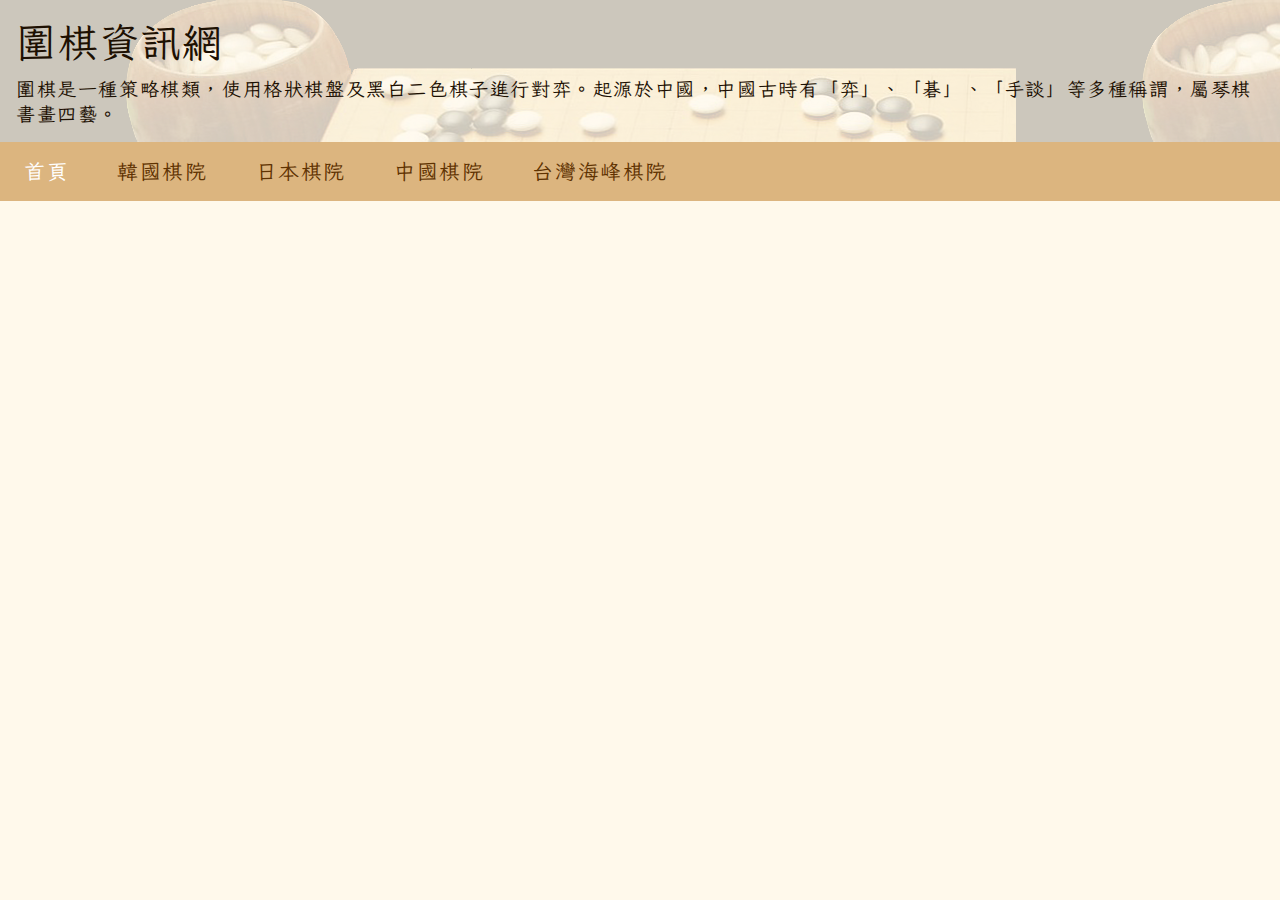
==== index.html @ 6cd749ed "20241214 add header" ====
<!DOCTYPE html>
<html lang="zh-hant-TW">
  <head>
    <meta charset="UTF-8" />
    <meta name="viewport" content="width=device-width, initial-scale=1.0" />
    <title>圍棋資訊網</title>
    <link rel="preconnect" href="https://fonts.googleapis.com" />
    <link rel="preconnect" href="https://fonts.gstatic.com" crossorigin />
    <link
      href="https://fonts.googleapis.com/css2?family=LXGW+WenKai+TC&family=Playwrite+GB+S:ital,wght@0,100..400;1,100..400&display=swap"
      rel="stylesheet"
    />
    <link rel="stylesheet" href="./style.css" />
  </head>
  <body>
    <header>
      <div class="top">
        <h1>圍棋資訊網</h1>
        <p>
          圍棋是一種策略棋類，使用格狀棋盤及黑白二色棋子進行對弈。起源於中國，中國古時有「弈」、「碁」、「手談」等多種稱謂，屬琴棋書畫四藝。
        </p>
      </div>
      <nav>
        <ul>
          <li><a class="active" href="#">首頁</a></li>
          <li><a href="./korea.html">韓國棋院</a></li>
          <li><a href="./japan.html">日本棋院</a></li>
          <li><a href="./china.html">中國棋院</a></li>
          <li><a href="./taiwan.html">台灣海峰棋院</a></li>
        </ul>
      </nav>
    </header>
    <main></main>
    <footer></footer>
  </body>
</html>
---- style.css ----
/* css reset */
* {
  margin: 0;
  padding: 0;
  box-sizing: border-box;
  font-family: "LXGW WenKai TC", sans-serif;
  letter-spacing: 0.1rem;
  color: var(--text-primary);
}

h1, h2, h3, h4, h5, h6 {
  font-weight: normal;
}

body {
  background-color: var(--bg-secondary);
}

/* variables */
:root {
  --text-primary: #1d1002;
  --text-secondary: #5f3201;
  --text-tertiary: rgb(255, 255, 255);

  --bg-primary: #dcb57f;
  --bg-secondary: rgb(255, 249, 235);
}

/* global */
a {
  text-decoration: none;
  color: var(--text-primary);
}

/* header */

header .top {
  padding: 1rem;
  background-image: url('./images/background.png');
}

header .top h1 {
  font-size: 2.5rem;
  margin-bottom: 0.5rem;
}

header .top p {
  font-size: 1.2rem;
}

nav {
  background: var(--bg-primary);
}

nav ul {
  display: flex;
  list-style: none;
}

nav ul li {
  padding: 1rem 1.5rem;
  font-size: 1.3rem;
}

nav ul li a {
  color: var(--text-secondary);
  transition: all 0.3s ease-out;
}

nav ul li a:hover {
  color: var(--text-tertiary);
}

.active {
  color: var(--text-tertiary);
}
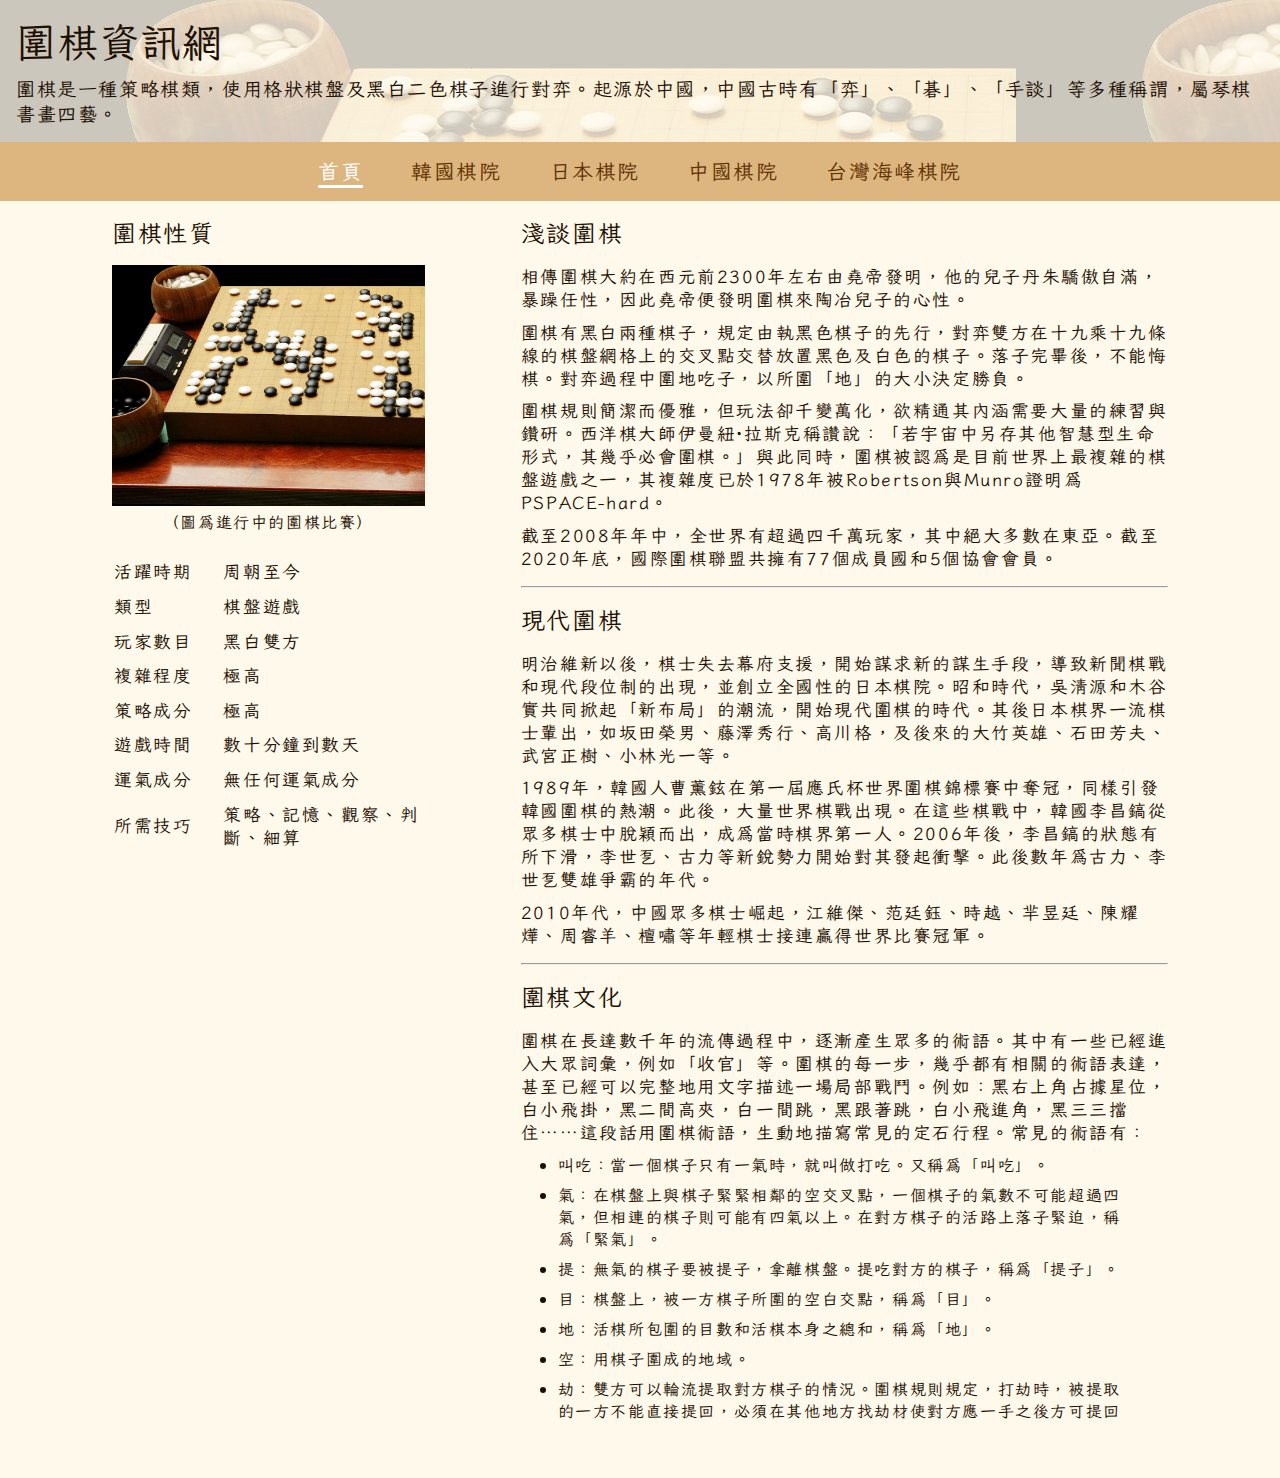
==== commit 980a5a6b: "20241214 update index css" ====
--- a/index.html
+++ b/index.html
@@ -30,7 +30,97 @@
         </ul>
       </nav>
     </header>
-    <main></main>
+    <main>
+      <div class="container">
+        <section class="left">
+          <h2>圍棋性質</h2>
+          <figure>
+            <img src="./images/go-equipment.png" alt="圍棋用具圖片" />
+            <figcaption>（圖為進行中的圍棋比賽）</figcaption>
+          </figure>
+          <table>
+            <tbody>
+              <tr>
+                <td style="width: 35%;">活躍時期</td>
+                <td style="width: 65%;">周朝至今</td>
+              </tr>
+              <tr>
+                <td>類型</td>
+                <td>棋盤遊戲</td>
+              </tr>
+              <tr>
+                <td>玩家數目</td>
+                <td>黑白雙方</td>
+              </tr>
+              <tr>
+                <td>複雜程度</td>
+                <td>極高</td>
+              </tr>
+              <tr>
+                <td>策略成分</td>
+                <td>極高</td>
+              </tr>
+              <tr>
+                <td>遊戲時間</td>
+                <td>數十分鐘到數天</td>
+              </tr>
+              <tr>
+                <td>運氣成分</td>
+                <td>無任何運氣成分</td>
+              </tr>
+              <tr>
+                <td>所需技巧</td>
+                <td>策略、記憶、觀察、判斷、細算</td>
+              </tr>
+            </tbody>
+          </table>
+        </section>
+        <section class="right">
+          <section class="about">
+            <h2>淺談圍棋</h2>
+            <p>
+              相傳圍棋大約在西元前2300年左右由堯帝發明，他的兒子丹朱驕傲自滿，暴躁任性，因此堯帝便發明圍棋來陶冶兒子的心性。
+            </p>
+            <p>
+              圍棋有黑白兩種棋子，規定由執黑色棋子的先行，對弈雙方在十九乘十九條線的棋盤網格上的交叉點交替放置黑色及白色的棋子。落子完畢後，不能悔棋。對弈過程中圍地吃子，以所圍「地」的大小決定勝負。
+            </p>
+            <p>
+              圍棋規則簡潔而優雅，但玩法卻千變萬化，欲精通其內涵需要大量的練習與鑽研。西洋棋大師伊曼紐·拉斯克稱讚說：「若宇宙中另存其他智慧型生命形式，其幾乎必會圍棋。」與此同時，圍棋被認為是目前世界上最複雜的棋盤遊戲之一，其複雜度已於1978年被Robertson與Munro證明為PSPACE-hard。
+            </p>
+            <p>
+              截至2008年年中，全世界有超過四千萬玩家，其中絕大多數在東亞。截至2020年底，國際圍棋聯盟共擁有77個成員國和5個協會會員。
+            </p>
+          </section>
+          <hr />
+          <section class="today">
+            <h2>現代圍棋</h2>
+            <p>
+              明治維新以後，棋士失去幕府支援，開始謀求新的謀生手段，導致新聞棋戰和現代段位制的出現，並創立全國性的日本棋院。昭和時代，吳清源和木谷實共同掀起「新布局」的潮流，開始現代圍棋的時代。其後日本棋界一流棋士輩出，如坂田榮男、藤澤秀行、高川格，及後來的大竹英雄、石田芳夫、武宮正樹、小林光一等。
+            </p>
+            <p>
+              1989年，韓國人曹薰鉉在第一屆應氏杯世界圍棋錦標賽中奪冠，同樣引發韓國圍棋的熱潮。此後，大量世界棋戰出現。在這些棋戰中，韓國李昌鎬從眾多棋士中脫穎而出，成為當時棋界第一人。2006年後，李昌鎬的狀態有所下滑，李世乭、古力等新銳勢力開始對其發起衝擊。此後數年為古力、李世乭雙雄爭霸的年代。
+            </p>
+            <p>
+              2010年代，中國眾多棋士崛起，江維傑、范廷鈺、時越、羋昱廷、陳耀燁、周睿羊、檀嘯等年輕棋士接連贏得世界比賽冠軍。
+            </p>
+          </section>
+          <hr />
+          <section class="culture">
+            <h2>圍棋文化</h2>
+            <p>圍棋在長達數千年的流傳過程中，逐漸產生眾多的術語。其中有一些已經進入大眾詞彙，例如「收官」等。圍棋的每一步，幾乎都有相關的術語表達，甚至已經可以完整地用文字描述一場局部戰鬥。例如：黑右上角占據星位，白小飛掛，黑二間高夾，白一間跳，黑跟著跳，白小飛進角，黑三三擋住……這段話用圍棋術語，生動地描寫常見的定石行程。常見的術語有：</p>
+            <ul>
+              <li>叫吃：當一個棋子只有一氣時，就叫做打吃。又稱為「叫吃」。</li>
+              <li>氣：在棋盤上與棋子緊緊相鄰的空交叉點，一個棋子的氣數不可能超過四氣，但相連的棋子則可能有四氣以上。在對方棋子的活路上落子緊迫，稱為「緊氣」。</li>
+              <li>提：無氣的棋子要被提子，拿離棋盤。提吃對方的棋子，稱為「提子」。</li>
+              <li>目：棋盤上，被一方棋子所圍的空白交點，稱為「目」。</li>
+              <li>地：活棋所包圍的目數和活棋本身之總和，稱為「地」。</li>
+              <li>空：用棋子圍成的地域。</li>
+              <li>劫：雙方可以輪流提取對方棋子的情況。圍棋規則規定，打劫時，被提取的一方不能直接提回，必須在其他地方找劫材使對方應一手之後方可提回</li>
+            </ul>
+          </section>
+        </section>
+      </div>
+    </main>
     <footer></footer>
   </body>
 </html>
--- a/style.css
+++ b/style.css
@@ -8,7 +8,12 @@
   color: var(--text-primary);
 }
 
-h1, h2, h3, h4, h5, h6 {
+h1,
+h2,
+h3,
+h4,
+h5,
+h6 {
   font-weight: normal;
 }
 
@@ -36,7 +41,7 @@
 
 header .top {
   padding: 1rem;
-  background-image: url('./images/background.png');
+  background-image: url("./images/background.png");
 }
 
 header .top h1 {
@@ -54,6 +59,7 @@
 
 nav ul {
   display: flex;
+  justify-content: center;
   list-style: none;
 }
 
@@ -64,13 +70,81 @@
 
 nav ul li a {
   color: var(--text-secondary);
-  transition: all 0.3s ease-out;
+  transition: color 0.3s ease-out;
 }
 
 nav ul li a:hover {
   color: var(--text-tertiary);
+  border-bottom: 3px solid var(--text-tertiary);
 }
 
 .active {
   color: var(--text-tertiary);
-}+  border-bottom: 3px solid var(--text-tertiary);
+
+}
+
+.container {
+  width: 85%;
+  /* max-width: 1400px; */
+  margin: auto;
+  padding: 1rem 0;
+  display: flex;
+  flex-wrap: wrap;
+}
+
+section.left {
+  flex: 1 1 300px;
+  margin-right: 2rem;
+  margin-bottom: 2rem;
+  padding: 0 1rem;
+}
+
+section.left h2 {
+  margin-bottom: 1rem;
+}
+
+section.left img {
+  width: 100%;
+}
+
+section.left figure {
+  text-align: center;
+  margin-bottom: 1rem;
+}
+
+section.left table,
+section.left td {
+  padding: 0.3rem 0;
+  font-size: 1.1rem;
+}
+
+section.right {
+  flex: 4 1 500px;
+  margin-left: 2rem;
+  margin-bottom: 2rem;
+  padding: 0 1rem;
+}
+
+section.right h2 {
+  margin-bottom: 1rem;
+}
+
+section.right p {
+  margin-bottom: 0.6rem;
+  font-size: 1.1rem;
+
+}
+
+hr {
+  margin: 1rem 0;
+}
+
+section.right ul {
+  list-style-position: outside;
+  padding: 0 1.8rem;
+}
+
+section.right ul li {
+  margin: 0.5rem;
+}
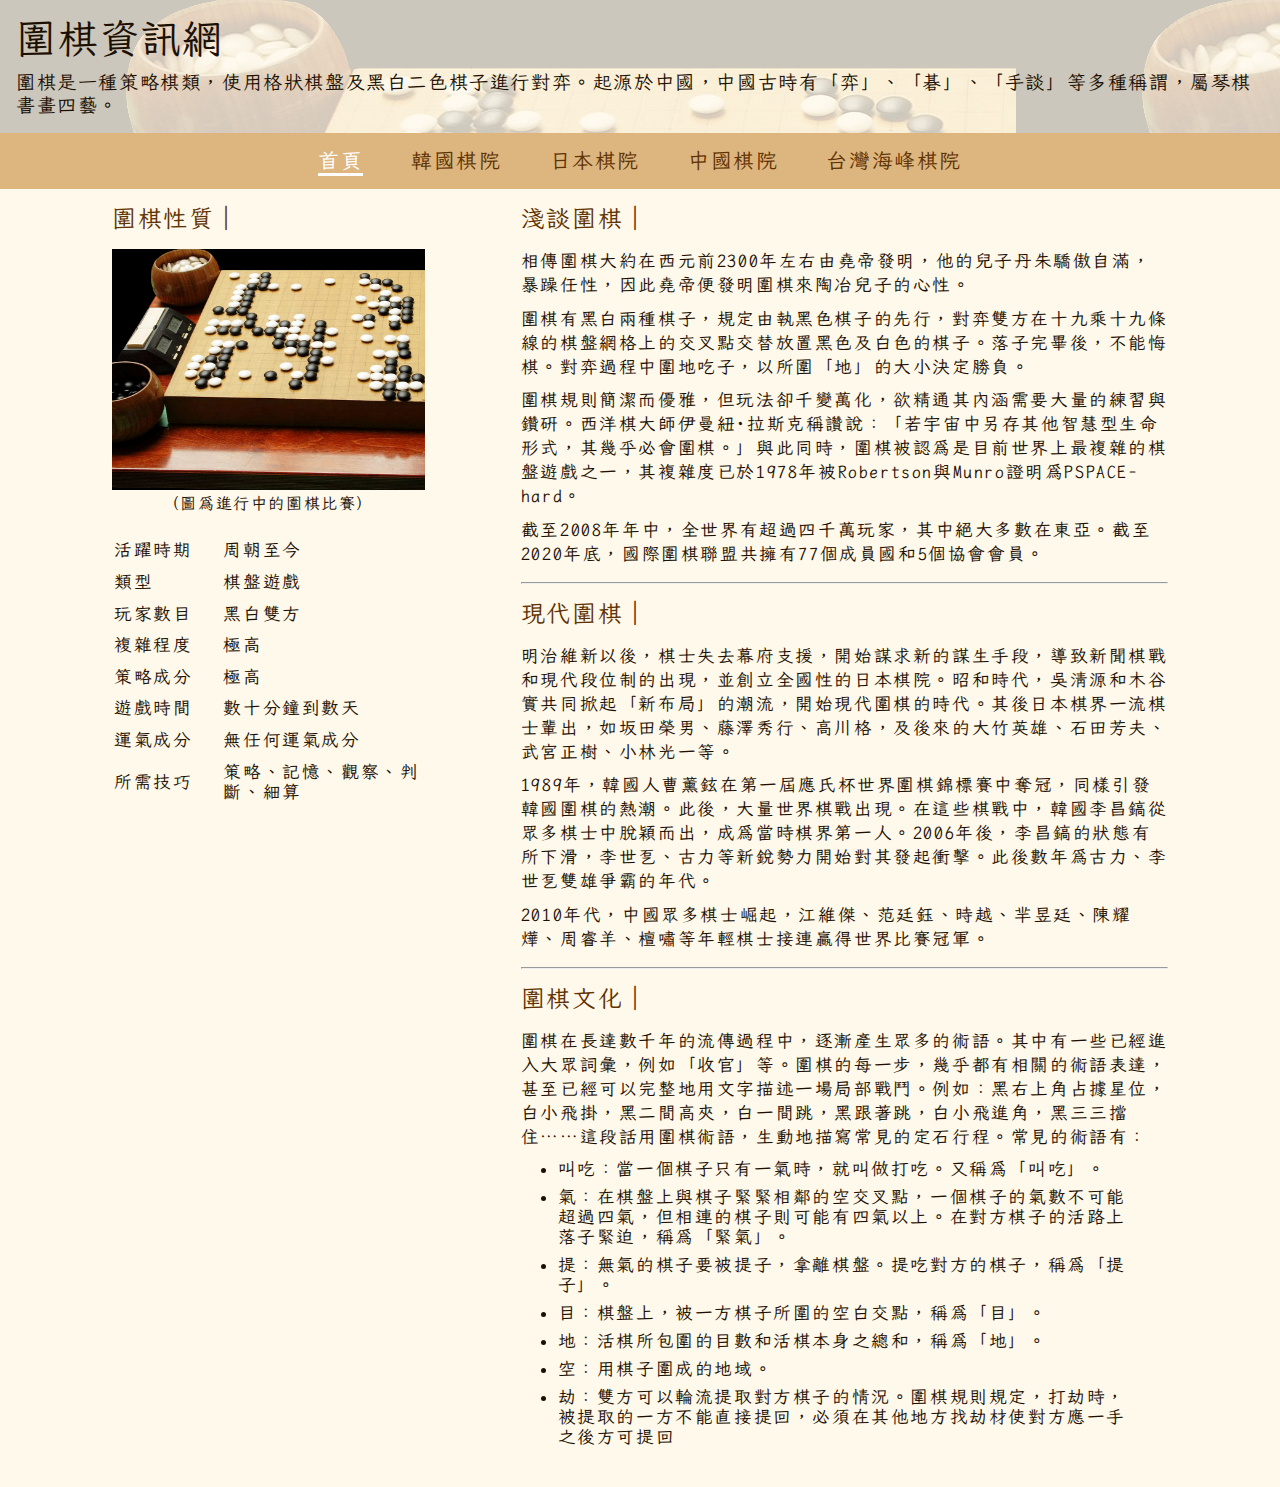
==== commit c75a52b7: "20241215 update css, index, korea, japan" ====
--- a/index.html
+++ b/index.html
@@ -3,11 +3,11 @@
   <head>
     <meta charset="UTF-8" />
     <meta name="viewport" content="width=device-width, initial-scale=1.0" />
-    <title>圍棋資訊網</title>
+    <title>首頁｜圍棋資訊網</title>
     <link rel="preconnect" href="https://fonts.googleapis.com" />
     <link rel="preconnect" href="https://fonts.gstatic.com" crossorigin />
     <link
-      href="https://fonts.googleapis.com/css2?family=LXGW+WenKai+TC&family=Playwrite+GB+S:ital,wght@0,100..400;1,100..400&display=swap"
+      href="https://fonts.googleapis.com/css2?family=LXGW+WenKai+Mono+TC&display=swap"
       rel="stylesheet"
     />
     <link rel="stylesheet" href="./style.css" />
@@ -32,8 +32,9 @@
     </header>
     <main>
       <div class="container">
+        <div class="flex">
         <section class="left">
-          <h2>圍棋性質</h2>
+          <h2>圍棋性質｜</h2>
           <figure>
             <img src="./images/go-equipment.png" alt="圍棋用具圖片" />
             <figcaption>（圖為進行中的圍棋比賽）</figcaption>
@@ -41,8 +42,8 @@
           <table>
             <tbody>
               <tr>
-                <td style="width: 35%;">活躍時期</td>
-                <td style="width: 65%;">周朝至今</td>
+                <td style="width: 35%">活躍時期</td>
+                <td style="width: 65%">周朝至今</td>
               </tr>
               <tr>
                 <td>類型</td>
@@ -77,7 +78,7 @@
         </section>
         <section class="right">
           <section class="about">
-            <h2>淺談圍棋</h2>
+            <h2>淺談圍棋｜</h2>
             <p>
               相傳圍棋大約在西元前2300年左右由堯帝發明，他的兒子丹朱驕傲自滿，暴躁任性，因此堯帝便發明圍棋來陶冶兒子的心性。
             </p>
@@ -93,7 +94,7 @@
           </section>
           <hr />
           <section class="today">
-            <h2>現代圍棋</h2>
+            <h2>現代圍棋｜</h2>
             <p>
               明治維新以後，棋士失去幕府支援，開始謀求新的謀生手段，導致新聞棋戰和現代段位制的出現，並創立全國性的日本棋院。昭和時代，吳清源和木谷實共同掀起「新布局」的潮流，開始現代圍棋的時代。其後日本棋界一流棋士輩出，如坂田榮男、藤澤秀行、高川格，及後來的大竹英雄、石田芳夫、武宮正樹、小林光一等。
             </p>
@@ -106,19 +107,28 @@
           </section>
           <hr />
           <section class="culture">
-            <h2>圍棋文化</h2>
-            <p>圍棋在長達數千年的流傳過程中，逐漸產生眾多的術語。其中有一些已經進入大眾詞彙，例如「收官」等。圍棋的每一步，幾乎都有相關的術語表達，甚至已經可以完整地用文字描述一場局部戰鬥。例如：黑右上角占據星位，白小飛掛，黑二間高夾，白一間跳，黑跟著跳，白小飛進角，黑三三擋住……這段話用圍棋術語，生動地描寫常見的定石行程。常見的術語有：</p>
+            <h2>圍棋文化｜</h2>
+            <p>
+              圍棋在長達數千年的流傳過程中，逐漸產生眾多的術語。其中有一些已經進入大眾詞彙，例如「收官」等。圍棋的每一步，幾乎都有相關的術語表達，甚至已經可以完整地用文字描述一場局部戰鬥。例如：黑右上角占據星位，白小飛掛，黑二間高夾，白一間跳，黑跟著跳，白小飛進角，黑三三擋住……這段話用圍棋術語，生動地描寫常見的定石行程。常見的術語有：
+            </p>
             <ul>
               <li>叫吃：當一個棋子只有一氣時，就叫做打吃。又稱為「叫吃」。</li>
-              <li>氣：在棋盤上與棋子緊緊相鄰的空交叉點，一個棋子的氣數不可能超過四氣，但相連的棋子則可能有四氣以上。在對方棋子的活路上落子緊迫，稱為「緊氣」。</li>
-              <li>提：無氣的棋子要被提子，拿離棋盤。提吃對方的棋子，稱為「提子」。</li>
+              <li>
+                氣：在棋盤上與棋子緊緊相鄰的空交叉點，一個棋子的氣數不可能超過四氣，但相連的棋子則可能有四氣以上。在對方棋子的活路上落子緊迫，稱為「緊氣」。
+              </li>
+              <li>
+                提：無氣的棋子要被提子，拿離棋盤。提吃對方的棋子，稱為「提子」。
+              </li>
               <li>目：棋盤上，被一方棋子所圍的空白交點，稱為「目」。</li>
               <li>地：活棋所包圍的目數和活棋本身之總和，稱為「地」。</li>
               <li>空：用棋子圍成的地域。</li>
-              <li>劫：雙方可以輪流提取對方棋子的情況。圍棋規則規定，打劫時，被提取的一方不能直接提回，必須在其他地方找劫材使對方應一手之後方可提回</li>
+              <li>
+                劫：雙方可以輪流提取對方棋子的情況。圍棋規則規定，打劫時，被提取的一方不能直接提回，必須在其他地方找劫材使對方應一手之後方可提回
+              </li>
             </ul>
           </section>
         </section>
+      </div>
       </div>
     </main>
     <footer></footer>
--- a/style.css
+++ b/style.css
@@ -3,7 +3,7 @@
   margin: 0;
   padding: 0;
   box-sizing: border-box;
-  font-family: "LXGW WenKai TC", sans-serif;
+  font-family: "LXGW WenKai Mono TC", monospace, sans-serif;
   letter-spacing: 0.1rem;
   color: var(--text-primary);
 }
@@ -86,21 +86,23 @@
 
 .container {
   width: 85%;
-  /* max-width: 1400px; */
   margin: auto;
   padding: 1rem 0;
+}
+
+.flex {
   display: flex;
   flex-wrap: wrap;
 }
 
-section.left {
+.left {
   flex: 1 1 300px;
   margin-right: 2rem;
   margin-bottom: 2rem;
   padding: 0 1rem;
 }
 
-section.left h2 {
+section h2 {
   margin-bottom: 1rem;
 }
 
@@ -119,32 +121,55 @@
   font-size: 1.1rem;
 }
 
-section.right {
+.right {
   flex: 4 1 500px;
   margin-left: 2rem;
-  margin-bottom: 2rem;
+  margin-bottom: 1rem;
   padding: 0 1rem;
 }
 
-section.right h2 {
-  margin-bottom: 1rem;
-}
-
-section.right p {
+section p {
   margin-bottom: 0.6rem;
   font-size: 1.1rem;
-
+  line-height: 1.5rem;
 }
 
 hr {
   margin: 1rem 0;
+  color: var(--text-primary);
 }
 
-section.right ul {
+.right ul, section ul {
   list-style-position: outside;
   padding: 0 1.8rem;
 }
 
-section.right ul li {
+.right ul li, section ul li {
   margin: 0.5rem;
+  font-size: 1.1rem;
 }
+
+.card {
+  border: 4px solid var(--bg-primary);
+  border-radius: 1.2rem;
+  padding: 1rem;
+  margin: 1.2rem 0;
+}
+
+.card h3, .info, section h2 {
+  color: var(--text-secondary);
+}
+
+.card h3 {
+  font-size: 1.3rem;
+  margin-bottom: 0.3rem;
+  font-weight: bold;
+}
+
+.info {
+  font-size: 1.15rem;
+}
+
+.img-frame img {
+  width: 100%;
+}
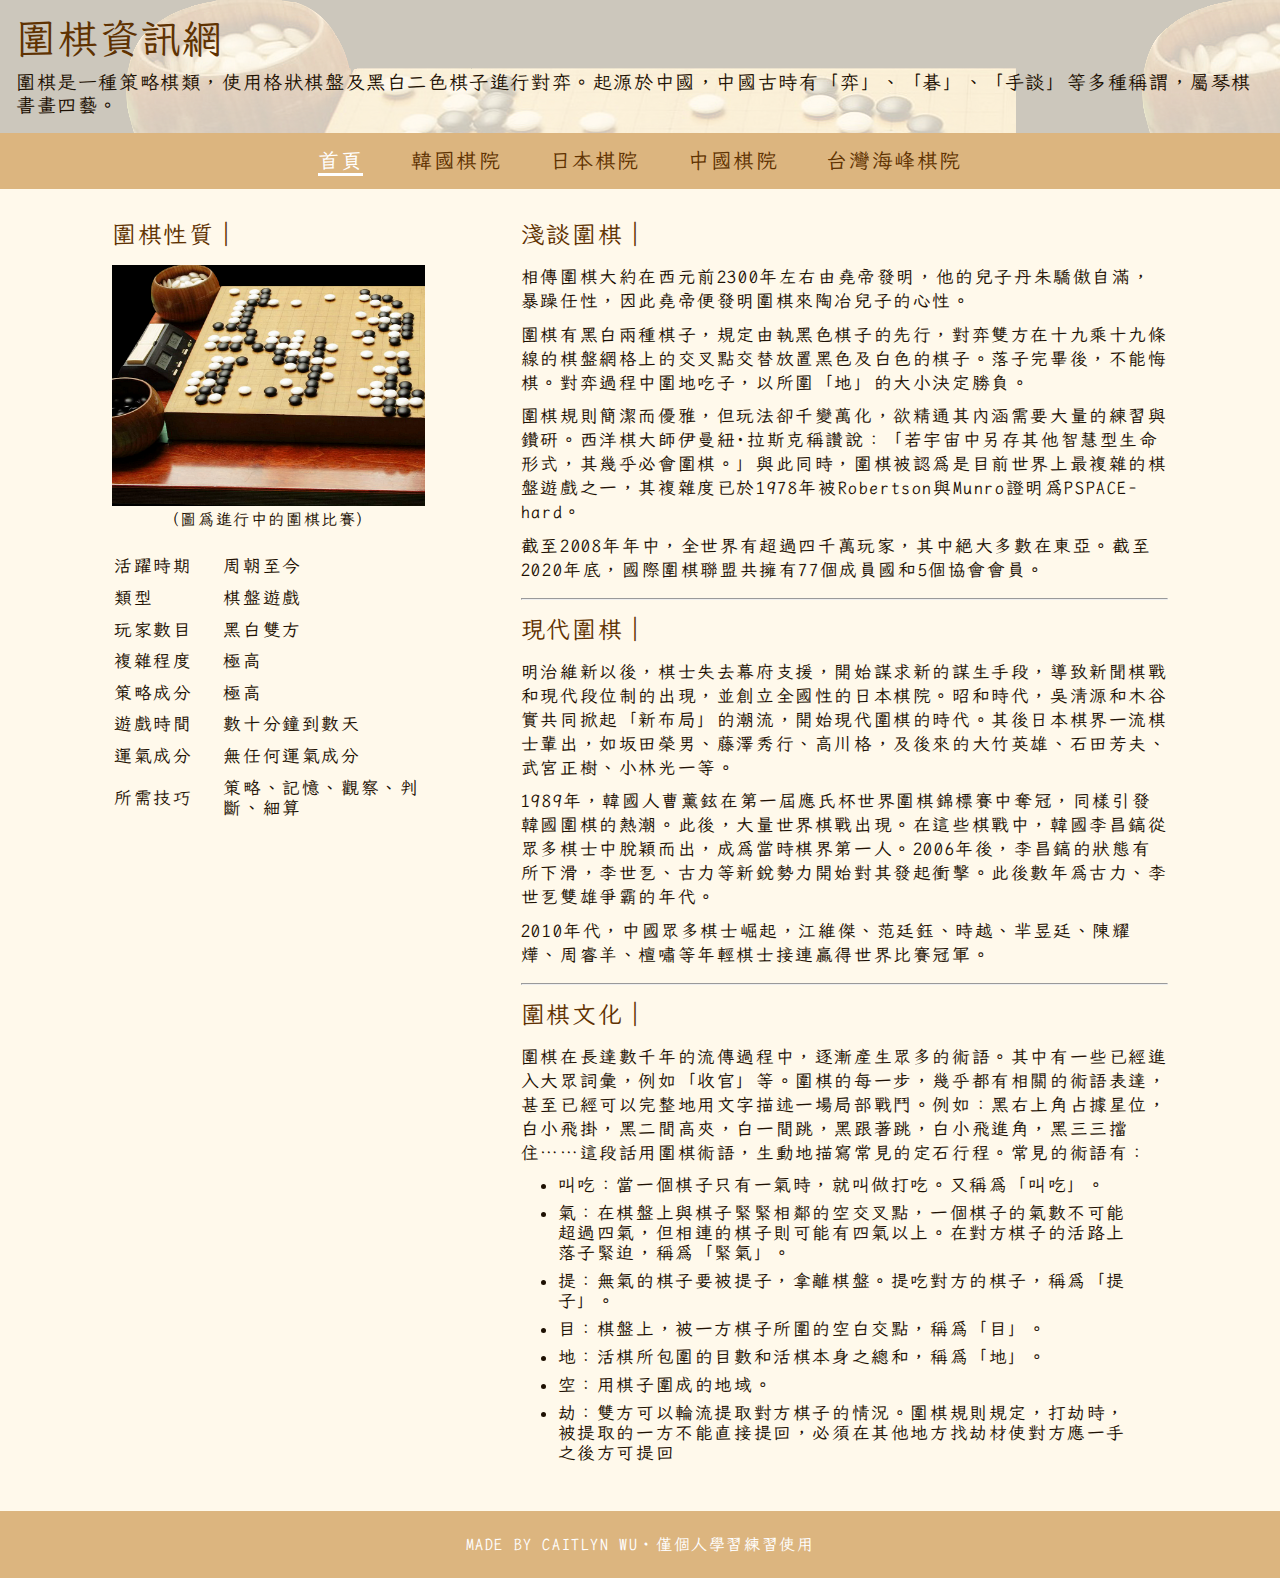
==== commit 83ffb6c6: "20241215 add taiwan, china, footer" ====
--- a/index.html
+++ b/index.html
@@ -131,6 +131,8 @@
       </div>
       </div>
     </main>
-    <footer></footer>
+    <footer>
+      <p>MADE BY CAITLYN WU・僅個人學習練習使用</p>
+    </footer>
   </body>
 </html>
--- a/style.css
+++ b/style.css
@@ -45,11 +45,13 @@
 }
 
 header .top h1 {
+  color: var(--text-secondary);
   font-size: 2.5rem;
   margin-bottom: 0.5rem;
 }
 
 header .top p {
+  color: var(--text-primary);
   font-size: 1.2rem;
 }
 
@@ -81,13 +83,13 @@
 .active {
   color: var(--text-tertiary);
   border-bottom: 3px solid var(--text-tertiary);
-
 }
 
 .container {
   width: 85%;
   margin: auto;
-  padding: 1rem 0;
+  padding-top: 2rem;
+  padding-bottom: 1.5rem;
 }
 
 .flex {
@@ -139,12 +141,14 @@
   color: var(--text-primary);
 }
 
-.right ul, section ul {
+.right ul,
+section ul {
   list-style-position: outside;
   padding: 0 1.8rem;
 }
 
-.right ul li, section ul li {
+.right ul li,
+section ul li {
   margin: 0.5rem;
   font-size: 1.1rem;
 }
@@ -156,7 +160,9 @@
   margin: 1.2rem 0;
 }
 
-.card h3, .info, section h2 {
+.card h3,
+.info,
+section h2 {
   color: var(--text-secondary);
 }
 
@@ -173,3 +179,66 @@
 .img-frame img {
   width: 100%;
 }
+
+.compete {
+  display: flex;
+  flex-wrap: wrap;
+}
+
+.chart {
+  flex: 1 1 300px;
+  /* margin-left: 2rem; */
+  /* margin-bottom: 2rem; */
+  /* padding: 0 1rem; */
+}
+
+.article {
+  flex: 4 1 500px;
+  /* margin-right: 2rem; */
+  margin-bottom: 1rem;
+  padding: 0 1rem;
+}
+
+#piechart g text {
+  font-size: 1rem;
+}
+
+.teamList {
+  width: 100%;
+  border-collapse: collapse;
+  border: 1px solid var(--text-tertiary);
+}
+
+.teamList th,
+.teamList td {
+  padding: 0.8rem 0.5rem;
+  border-bottom: 1px solid var(--bg-primary);
+}
+
+.teamList thead {
+  background: var(--bg-primary);
+}
+
+.teamList th {
+  color: var(--text-tertiary);
+  font-weight: normal;
+  font-size: 1.1rem;
+}
+
+
+body {
+  display: flex;
+  flex-direction: column;
+  min-height: 100vh;
+}
+
+footer {
+  padding: 1.5rem;
+  background: var(--bg-primary);
+  text-align: center;
+  margin-top: auto;
+}
+
+footer p {
+  color: var(--text-tertiary);
+}
